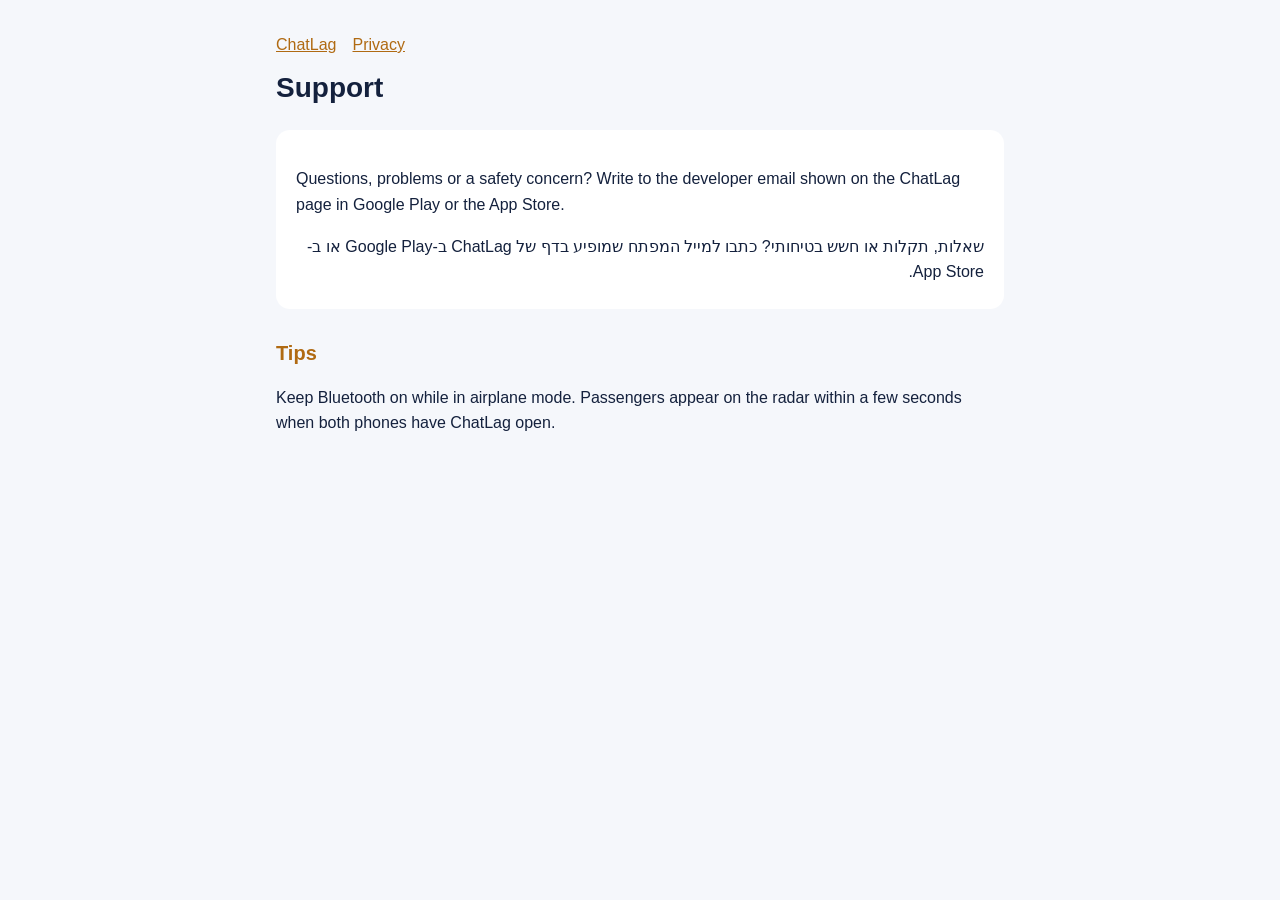
==== support/index.html @ ce3237f0 "ChatLag: home, privacy policy (EN/HE) and support pages Co-Authored-By: Claude Opus 5.5 <noreply@ant" ====
<!doctype html><html lang="en"><head><meta charset="utf-8"><meta name="viewport" content="width=device-width,initial-scale=1"><title>ChatLag Support</title><link rel="stylesheet" href="../style.css"></head>
<body><main><nav><a href="../">ChatLag</a><a href="../privacy/">Privacy</a></nav><h1>Support</h1>
<div class="card"><p>Questions, problems or a safety concern? Write to the developer email shown on the ChatLag page in Google Play or the App Store.</p>
<p dir="rtl">שאלות, תקלות או חשש בטיחותי? כתבו למייל המפתח שמופיע בדף של ChatLag ב-Google Play או ב-App Store.</p></div>
<h2>Tips</h2><p>Keep Bluetooth on while in airplane mode. Passengers appear on the radar within a few seconds when both phones have ChatLag open.</p></main></body></html>
---- style.css ----
:root{--bg:#0b1630;--card:#13224a;--text:#e9eef8;--muted:#b6c2dc;--amber:#f2b66b}
@media (prefers-color-scheme: light){:root:not([data-theme="dark"]){--bg:#f5f7fb;--card:#fff;--text:#14213d;--muted:#4a5a78;--amber:#b06a12}}
*{box-sizing:border-box}body{margin:0;background:var(--bg);color:var(--text);font:16px/1.6 -apple-system,BlinkMacSystemFont,"Segoe UI",Roboto,Arial,sans-serif}
main{max-width:760px;margin:0 auto;padding:32px 16px 64px}h1{font-size:28px;margin:0 0 4px}h2{font-size:20px;margin:28px 0 8px;color:var(--amber)}
.card{background:var(--card);border-radius:14px;padding:20px 20px 8px;margin:20px 0}.muted{color:var(--muted);font-size:14px}a{color:var(--amber)}
nav{display:flex;gap:16px;margin-bottom:8px}table{border-collapse:collapse;width:100%;font-size:14px}td,th{padding:8px;border-bottom:1px solid rgba(127,127,127,.25);text-align:start;vertical-align:top}
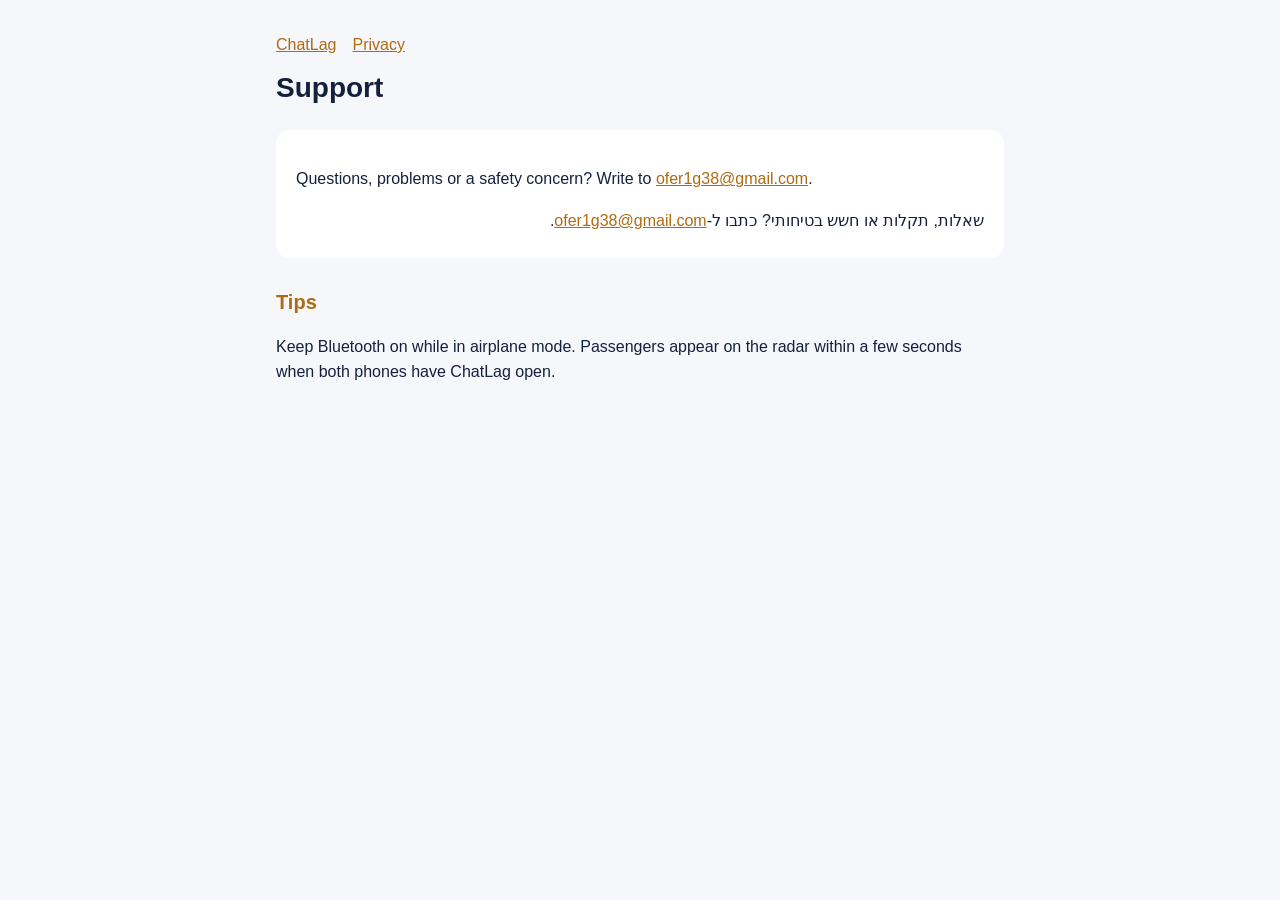
==== commit e9053bdd: "support: contact email Co-Authored-By: Claude Opus 5.5 <noreply@anthropic.com>" ====
--- a/support/index.html
+++ b/support/index.html
@@ -1,5 +1,5 @@
 <!doctype html><html lang="en"><head><meta charset="utf-8"><meta name="viewport" content="width=device-width,initial-scale=1"><title>ChatLag Support</title><link rel="stylesheet" href="../style.css"></head>
 <body><main><nav><a href="../">ChatLag</a><a href="../privacy/">Privacy</a></nav><h1>Support</h1>
-<div class="card"><p>Questions, problems or a safety concern? Write to the developer email shown on the ChatLag page in Google Play or the App Store.</p>
-<p dir="rtl">שאלות, תקלות או חשש בטיחותי? כתבו למייל המפתח שמופיע בדף של ChatLag ב-Google Play או ב-App Store.</p></div>
+<div class="card"><p>Questions, problems or a safety concern? Write to <a href="mailto:ofer1g38@gmail.com">ofer1g38@gmail.com</a>.</p>
+<p dir="rtl">שאלות, תקלות או חשש בטיחותי? כתבו ל-<a href="mailto:ofer1g38@gmail.com">ofer1g38@gmail.com</a>.</p></div>
 <h2>Tips</h2><p>Keep Bluetooth on while in airplane mode. Passengers appear on the radar within a few seconds when both phones have ChatLag open.</p></main></body></html>
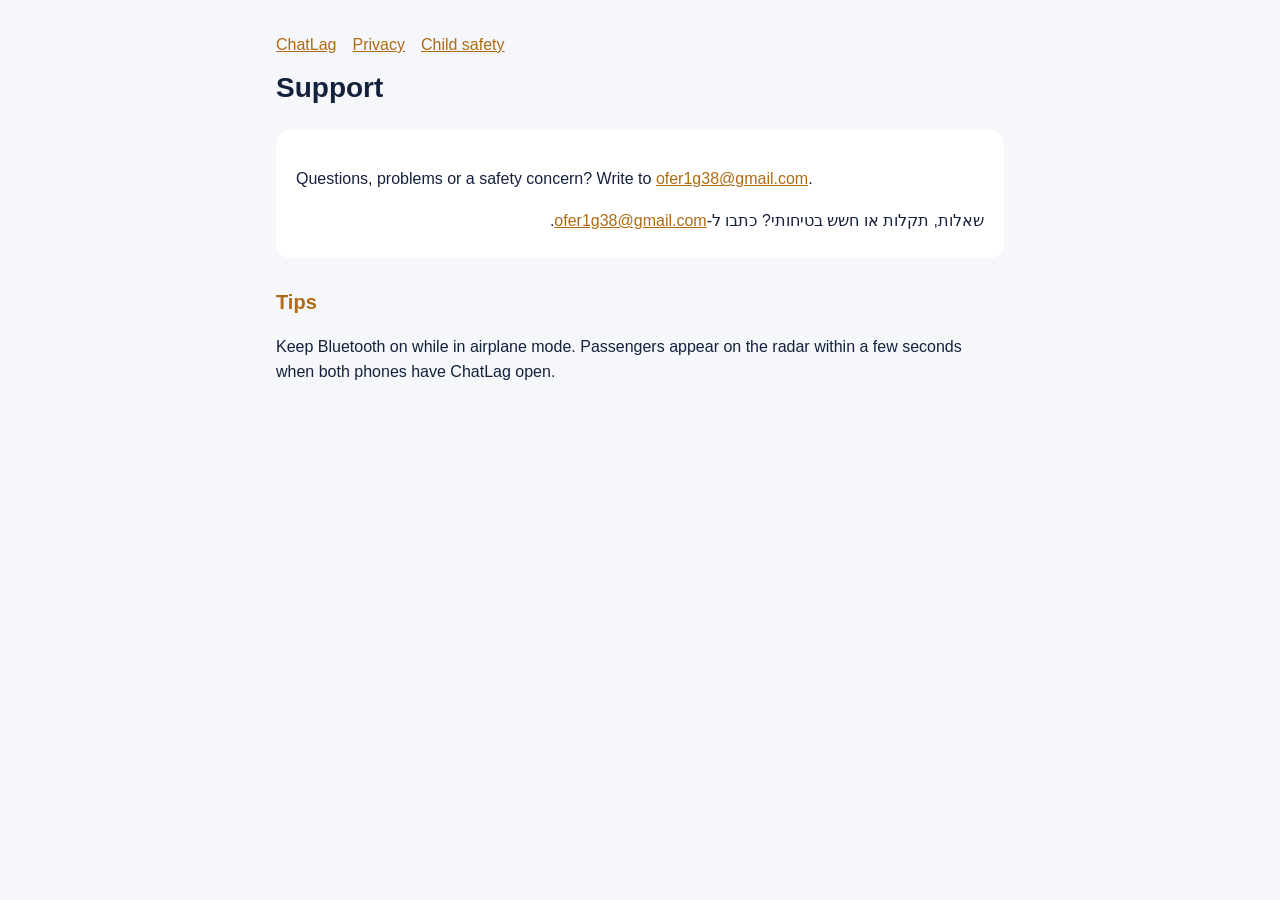
==== commit 81d41463: "child safety: publish CSAE standards page for Google Play Google Play requires social apps to publis" ====
--- a/support/index.html
+++ b/support/index.html
@@ -1,5 +1,5 @@
 <!doctype html><html lang="en"><head><meta charset="utf-8"><meta name="viewport" content="width=device-width,initial-scale=1"><title>ChatLag Support</title><link rel="stylesheet" href="../style.css"></head>
-<body><main><nav><a href="../">ChatLag</a><a href="../privacy/">Privacy</a></nav><h1>Support</h1>
+<body><main><nav><a href="../">ChatLag</a><a href="../privacy/">Privacy</a><a href="../child-safety/">Child safety</a></nav><h1>Support</h1>
 <div class="card"><p>Questions, problems or a safety concern? Write to <a href="mailto:ofer1g38@gmail.com">ofer1g38@gmail.com</a>.</p>
 <p dir="rtl">שאלות, תקלות או חשש בטיחותי? כתבו ל-<a href="mailto:ofer1g38@gmail.com">ofer1g38@gmail.com</a>.</p></div>
 <h2>Tips</h2><p>Keep Bluetooth on while in airplane mode. Passengers appear on the radar within a few seconds when both phones have ChatLag open.</p></main></body></html>
